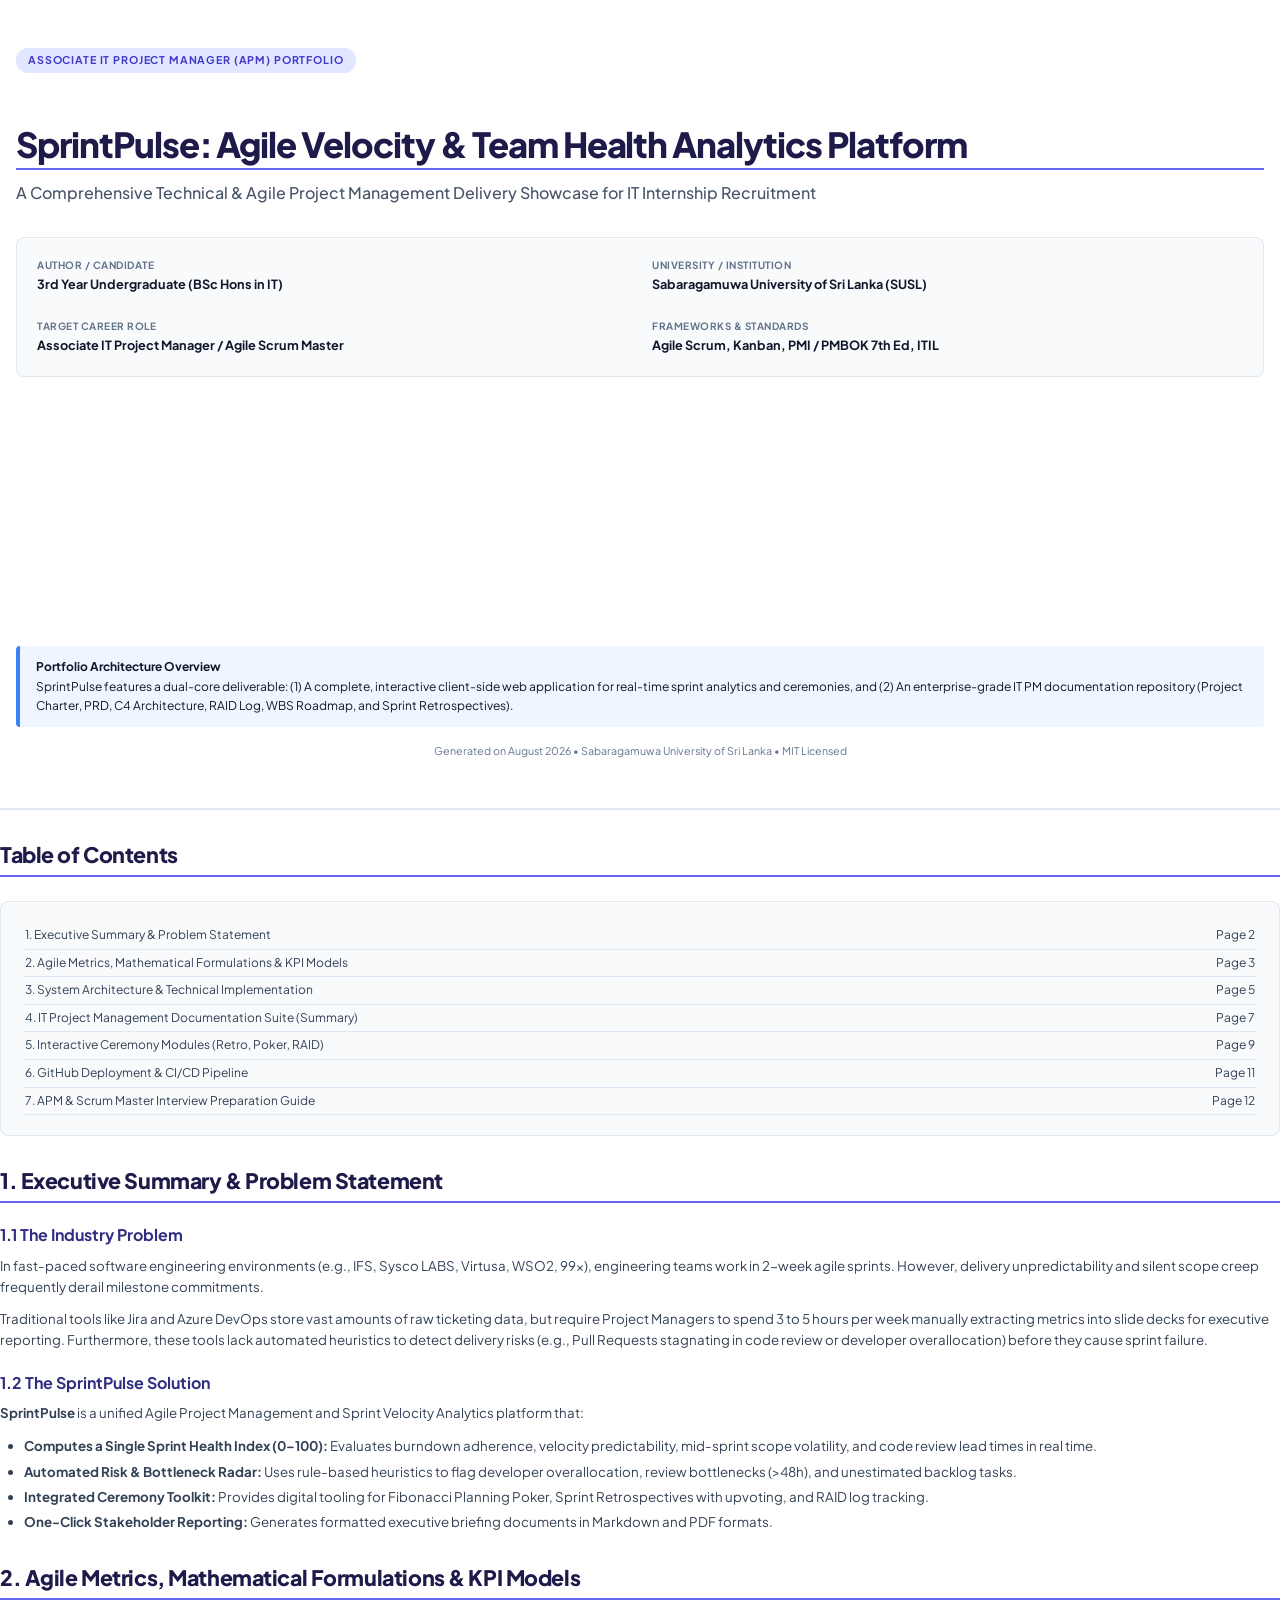
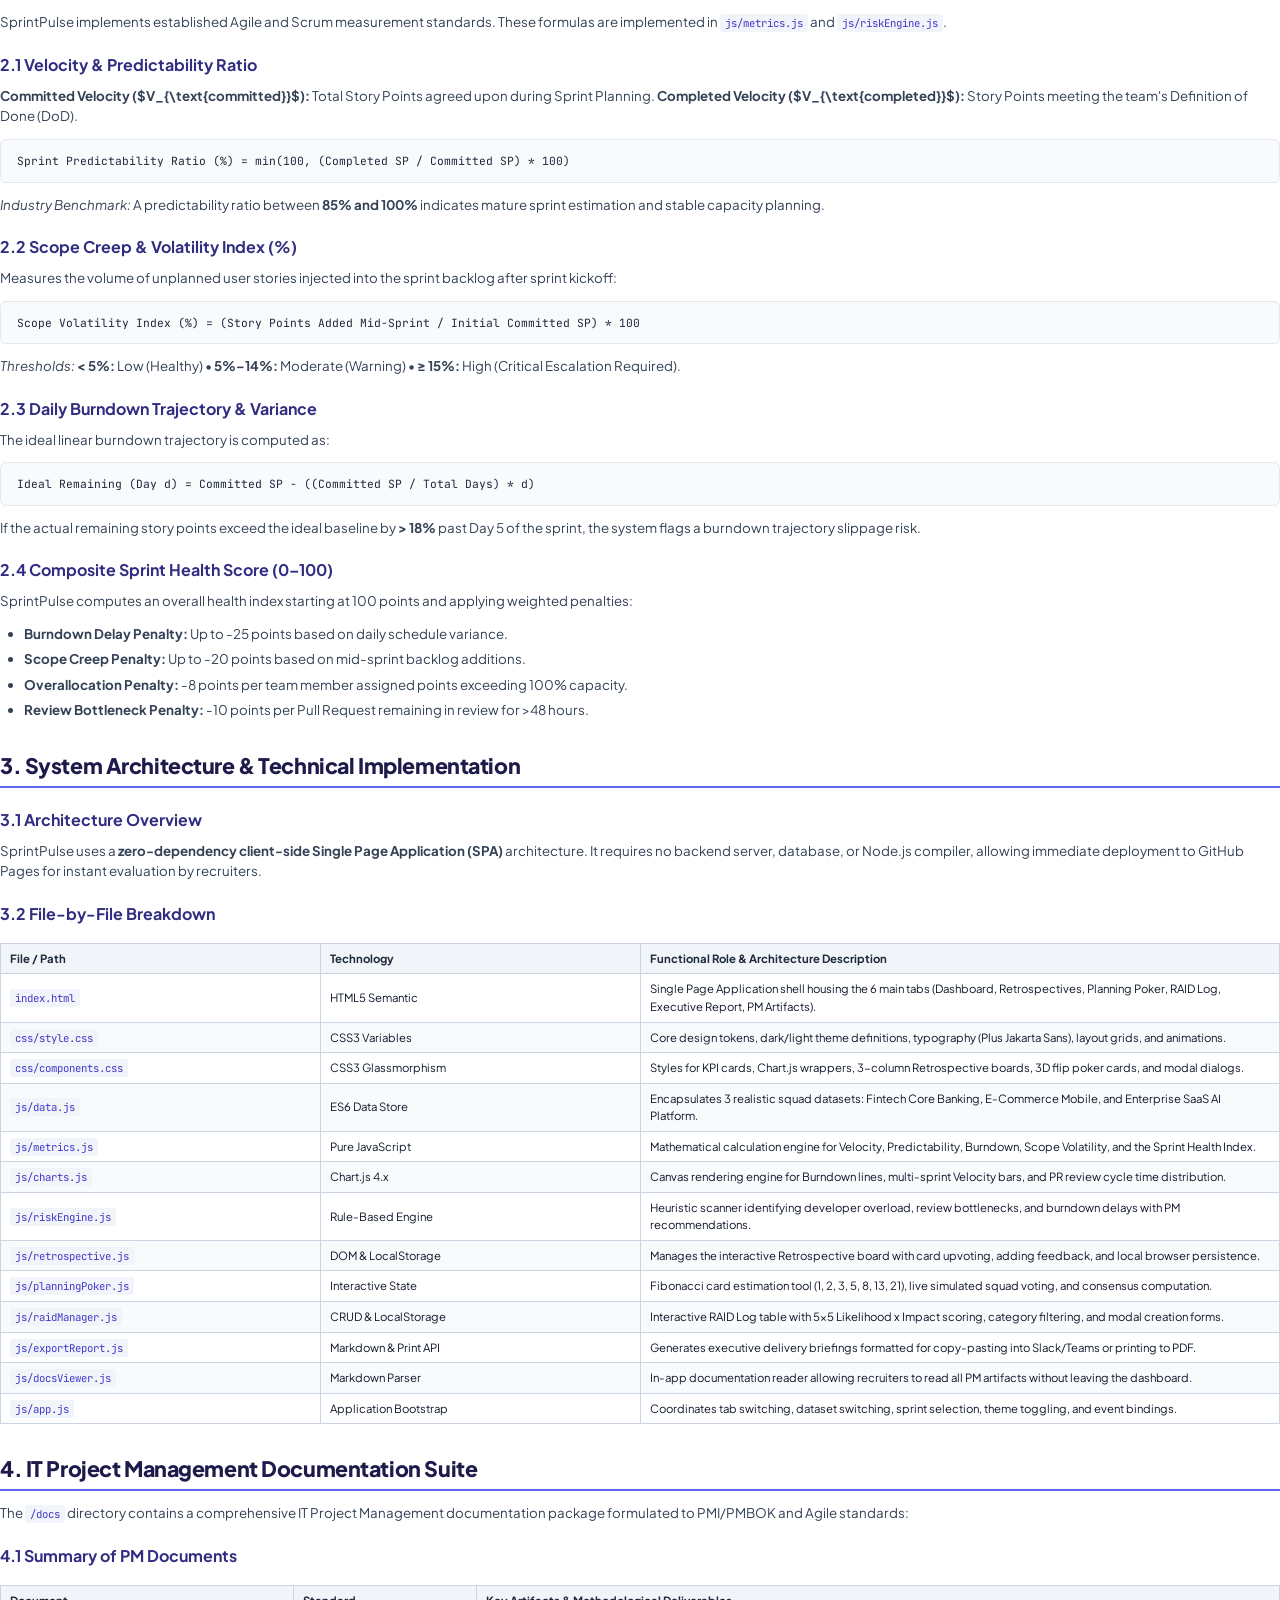
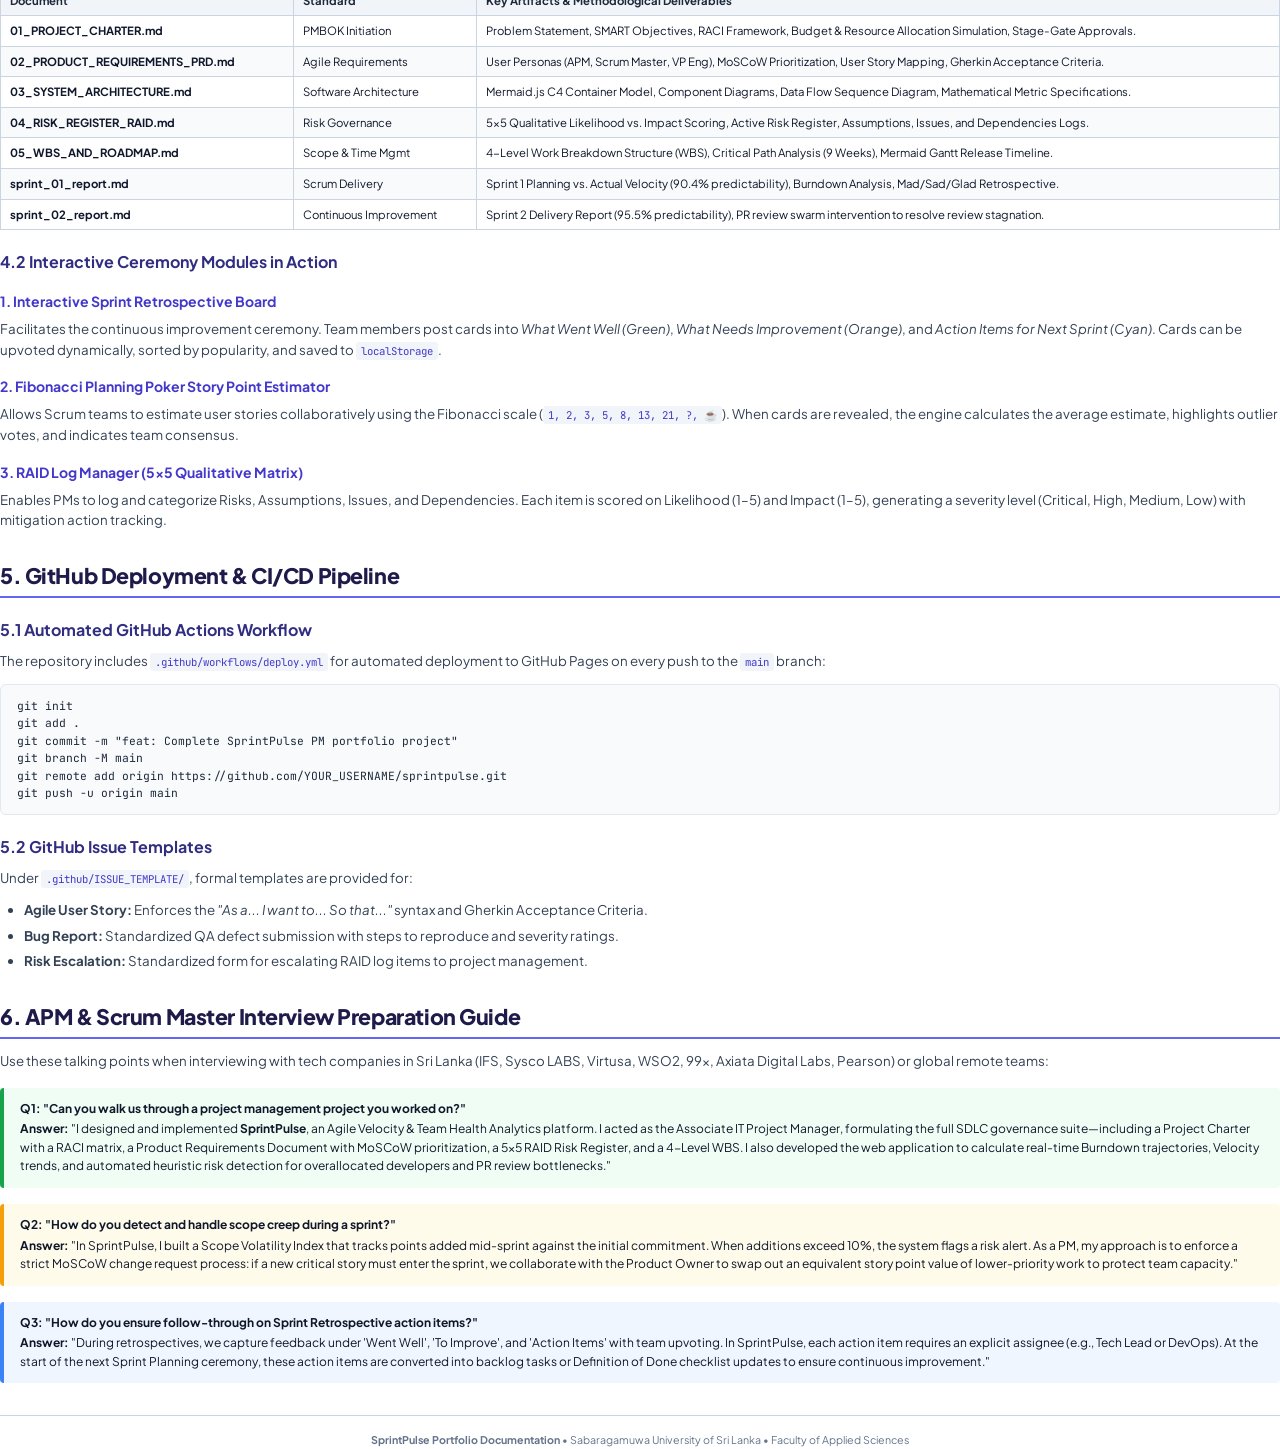
==== SprintPulse_Project_Report.html @ 9519409d "Initial release of SprintPulse Agile Analytics & PM Documentation Suite" ====
<!DOCTYPE html>
<html lang="en">
<head>
  <meta charset="UTF-8">
  <title>SprintPulse - Complete IT Project Management & Technical Portfolio Report</title>
  <style>
    @import url('https://fonts.googleapis.com/css2?family=Plus+Jakarta+Sans:wght@300;400;500;600;700;800&family=JetBrains+Mono:wght@400;600&display=swap');

    @page {
      size: A4;
      margin: 18mm 16mm 18mm 16mm;
      @bottom-right {
        content: counter(page);
        font-family: 'Plus Jakarta Sans', sans-serif;
        font-size: 8pt;
        color: #64748b;
      }
    }

    * {
      box-sizing: border-box;
      margin: 0;
      padding: 0;
    }

    body {
      font-family: 'Plus Jakarta Sans', -apple-system, BlinkMacSystemFont, 'Segoe UI', Roboto, sans-serif;
      color: #0f172a;
      line-height: 1.55;
      font-size: 10pt;
      background: #ffffff;
    }

    .page-break {
      page-break-before: always;
    }

    /* Cover Page */
    .cover-page {
      min-height: 90vh;
      display: flex;
      flex-direction: column;
      justify-content: space-between;
      padding: 3rem 1rem;
      border-bottom: 2px solid #e2e8f0;
      page-break-after: always;
    }

    .cover-badge {
      display: inline-block;
      background: #e0e7ff;
      color: #4338ca;
      font-weight: 700;
      font-size: 8pt;
      padding: 4px 12px;
      border-radius: 12px;
      text-transform: uppercase;
      letter-spacing: 0.08em;
      margin-bottom: 1.5rem;
    }

    .cover-title {
      font-size: 26pt;
      font-weight: 800;
      line-height: 1.15;
      color: #1e1b4b;
      margin-bottom: 0.75rem;
      letter-spacing: -0.03em;
    }

    .cover-subtitle {
      font-size: 12pt;
      color: #475569;
      font-weight: 500;
      line-height: 1.4;
      margin-bottom: 2rem;
    }

    .cover-meta-grid {
      display: grid;
      grid-template-columns: 1fr 1fr;
      gap: 1.5rem;
      background: #f8fafc;
      border: 1px solid #e2e8f0;
      border-radius: 8px;
      padding: 1.25rem;
      margin: 2rem 0;
    }

    .meta-item {
      display: flex;
      flex-direction: column;
      gap: 2px;
    }

    .meta-label {
      font-size: 7.5pt;
      color: #64748b;
      text-transform: uppercase;
      font-weight: 700;
      letter-spacing: 0.05em;
    }

    .meta-val {
      font-size: 9.5pt;
      font-weight: 700;
      color: #0f172a;
    }

    /* Headings */
    h1 {
      font-size: 16pt;
      font-weight: 800;
      color: #1e1b4b;
      margin: 1.75rem 0 0.75rem 0;
      border-bottom: 2px solid #6366f1;
      padding-bottom: 4px;
      letter-spacing: -0.02em;
    }

    h2 {
      font-size: 12pt;
      font-weight: 700;
      color: #312e81;
      margin: 1.25rem 0 0.5rem 0;
    }

    h3 {
      font-size: 10.5pt;
      font-weight: 700;
      color: #4338ca;
      margin: 1rem 0 0.4rem 0;
    }

    p {
      margin-bottom: 0.75rem;
      color: #334155;
    }

    ul, ol {
      margin-left: 1.5rem;
      margin-bottom: 0.75rem;
      color: #334155;
    }

    li {
      margin-bottom: 0.3rem;
    }

    /* Tables */
    table {
      width: 100%;
      border-collapse: collapse;
      margin: 1rem 0;
      font-size: 8.5pt;
    }

    th, td {
      border: 1px solid #cbd5e1;
      padding: 6px 9px;
      text-align: left;
    }

    th {
      background-color: #f1f5f9;
      color: #1e293b;
      font-weight: 700;
    }

    tr:nth-child(even) td {
      background-color: #f8fafc;
    }

    /* Callout Boxes */
    .callout {
      background: #f0fdf4;
      border-left: 4px solid #16a34a;
      padding: 0.75rem 1rem;
      border-radius: 4px;
      margin: 1rem 0;
      font-size: 9pt;
    }

    .callout.info {
      background: #eff6ff;
      border-left-color: #3b82f6;
    }

    .callout.warning {
      background: #fffbeb;
      border-left-color: #f59e0b;
    }

    .callout-title {
      font-weight: 700;
      color: #0f172a;
      margin-bottom: 2px;
    }

    /* Code & Formulas */
    code {
      font-family: 'JetBrains Mono', monospace;
      background: #f1f5f9;
      padding: 2px 5px;
      border-radius: 3px;
      font-size: 8pt;
      color: #4338ca;
    }

    .formula-box {
      background: #f8fafc;
      border: 1px solid #e2e8f0;
      border-radius: 6px;
      padding: 0.75rem 1rem;
      margin: 0.75rem 0;
      font-family: 'JetBrains Mono', monospace;
      font-size: 8.5pt;
      color: #1e293b;
    }

    .toc {
      background: #f8fafc;
      border: 1px solid #e2e8f0;
      border-radius: 8px;
      padding: 1.25rem 1.5rem;
      margin: 1.5rem 0;
    }

    .toc-item {
      display: flex;
      justify-content: space-between;
      padding: 4px 0;
      border-bottom: 1px dotted #cbd5e1;
      font-size: 9pt;
      color: #334155;
    }
  </style>
</head>
<body>

  <!-- ===================================================================
       COVER PAGE
       =================================================================== -->
  <div class="cover-page">
    <div>
      <span class="cover-badge">Associate IT Project Manager (APM) Portfolio</span>
      <h1 class="cover-title">SprintPulse: Agile Velocity &amp; Team Health Analytics Platform</h1>
      <div class="cover-subtitle">
        A Comprehensive Technical &amp; Agile Project Management Delivery Showcase for IT Internship Recruitment
      </div>

      <div class="cover-meta-grid">
        <div class="meta-item">
          <span class="meta-label">Author / Candidate</span>
          <span class="meta-val">3rd Year Undergraduate (BSc Hons in IT)</span>
        </div>
        <div class="meta-item">
          <span class="meta-label">University / Institution</span>
          <span class="meta-val">Sabaragamuwa University of Sri Lanka (SUSL)</span>
        </div>
        <div class="meta-item">
          <span class="meta-label">Target Career Role</span>
          <span class="meta-val">Associate IT Project Manager / Agile Scrum Master</span>
        </div>
        <div class="meta-item">
          <span class="meta-label">Frameworks &amp; Standards</span>
          <span class="meta-val">Agile Scrum, Kanban, PMI / PMBOK 7th Ed, ITIL</span>
        </div>
      </div>
    </div>

    <div>
      <div class="callout info">
        <div class="callout-title">Portfolio Architecture Overview</div>
        SprintPulse features a dual-core deliverable: (1) A complete, interactive client-side web application for real-time sprint analytics and ceremonies, and (2) An enterprise-grade IT PM documentation repository (Project Charter, PRD, C4 Architecture, RAID Log, WBS Roadmap, and Sprint Retrospectives).
      </div>
      <div style="font-size: 8pt; color: #64748b; margin-top: 1rem; text-align: center;">
        Generated on August 2026 &bull; Sabaragamuwa University of Sri Lanka &bull; MIT Licensed
      </div>
    </div>
  </div>

  <!-- ===================================================================
       TABLE OF CONTENTS
       =================================================================== -->
  <h1>Table of Contents</h1>
  <div class="toc">
    <div class="toc-item"><span>1. Executive Summary &amp; Problem Statement</span><span>Page 2</span></div>
    <div class="toc-item"><span>2. Agile Metrics, Mathematical Formulations &amp; KPI Models</span><span>Page 3</span></div>
    <div class="toc-item"><span>3. System Architecture &amp; Technical Implementation</span><span>Page 5</span></div>
    <div class="toc-item"><span>4. IT Project Management Documentation Suite (Summary)</span><span>Page 7</span></div>
    <div class="toc-item"><span>5. Interactive Ceremony Modules (Retro, Poker, RAID)</span><span>Page 9</span></div>
    <div class="toc-item"><span>6. GitHub Deployment &amp; CI/CD Pipeline</span><span>Page 11</span></div>
    <div class="toc-item"><span>7. APM &amp; Scrum Master Interview Preparation Guide</span><span>Page 12</span></div>
  </div>

  <!-- ===================================================================
       SECTION 1: EXECUTIVE SUMMARY
       =================================================================== -->
  <h1>1. Executive Summary &amp; Problem Statement</h1>
  
  <h2>1.1 The Industry Problem</h2>
  <p>
    In fast-paced software engineering environments (e.g., IFS, Sysco LABS, Virtusa, WSO2, 99x), engineering teams work in 2-week agile sprints. However, delivery unpredictability and silent scope creep frequently derail milestone commitments.
  </p>
  <p>
    Traditional tools like Jira and Azure DevOps store vast amounts of raw ticketing data, but require Project Managers to spend 3 to 5 hours per week manually extracting metrics into slide decks for executive reporting. Furthermore, these tools lack automated heuristics to detect delivery risks (e.g., Pull Requests stagnating in code review or developer overallocation) before they cause sprint failure.
  </p>

  <h2>1.2 The SprintPulse Solution</h2>
  <p>
    <strong>SprintPulse</strong> is a unified Agile Project Management and Sprint Velocity Analytics platform that:
  </p>
  <ul>
    <li><strong>Computes a Single Sprint Health Index (0–100):</strong> Evaluates burndown adherence, velocity predictability, mid-sprint scope volatility, and code review lead times in real time.</li>
    <li><strong>Automated Risk &amp; Bottleneck Radar:</strong> Uses rule-based heuristics to flag developer overallocation, review bottlenecks (&gt;48h), and unestimated backlog tasks.</li>
    <li><strong>Integrated Ceremony Toolkit:</strong> Provides digital tooling for Fibonacci Planning Poker, Sprint Retrospectives with upvoting, and RAID log tracking.</li>
    <li><strong>One-Click Stakeholder Reporting:</strong> Generates formatted executive briefing documents in Markdown and PDF formats.</li>
  </ul>

  <!-- ===================================================================
       SECTION 2: METRICS & MATHEMATICAL FORMULATIONS
       =================================================================== -->
  <div class="page-break"></div>
  <h1>2. Agile Metrics, Mathematical Formulations &amp; KPI Models</h1>
  <p>
    SprintPulse implements established Agile and Scrum measurement standards. These formulas are implemented in <code>js/metrics.js</code> and <code>js/riskEngine.js</code>.
  </p>

  <h2>2.1 Velocity &amp; Predictability Ratio</h2>
  <p>
    <strong>Committed Velocity ($V_{\text{committed}}$):</strong> Total Story Points agreed upon during Sprint Planning.  
    <strong>Completed Velocity ($V_{\text{completed}}$):</strong> Story Points meeting the team's Definition of Done (DoD).
  </p>
  <div class="formula-box">
    Sprint Predictability Ratio (%) = min(100, (Completed SP / Committed SP) * 100)
  </div>
  <p>
    <em>Industry Benchmark:</em> A predictability ratio between <strong>85% and 100%</strong> indicates mature sprint estimation and stable capacity planning.
  </p>

  <h2>2.2 Scope Creep &amp; Volatility Index (%)</h2>
  <p>
    Measures the volume of unplanned user stories injected into the sprint backlog after sprint kickoff:
  </p>
  <div class="formula-box">
    Scope Volatility Index (%) = (Story Points Added Mid-Sprint / Initial Committed SP) * 100
  </div>
  <p>
    <em>Thresholds:</em> 
    <strong>&lt; 5%:</strong> Low (Healthy) &bull; 
    <strong>5%–14%:</strong> Moderate (Warning) &bull; 
    <strong>&ge; 15%:</strong> High (Critical Escalation Required).
  </p>

  <h2>2.3 Daily Burndown Trajectory &amp; Variance</h2>
  <p>
    The ideal linear burndown trajectory is computed as:
  </p>
  <div class="formula-box">
    Ideal Remaining (Day d) = Committed SP - ((Committed SP / Total Days) * d)
  </div>
  <p>
    If the actual remaining story points exceed the ideal baseline by <strong>&gt; 18%</strong> past Day 5 of the sprint, the system flags a burndown trajectory slippage risk.
  </p>

  <h2>2.4 Composite Sprint Health Score (0–100)</h2>
  <p>
    SprintPulse computes an overall health index starting at 100 points and applying weighted penalties:
  </p>
  <ul>
    <li><strong>Burndown Delay Penalty:</strong> Up to -25 points based on daily schedule variance.</li>
    <li><strong>Scope Creep Penalty:</strong> Up to -20 points based on mid-sprint backlog additions.</li>
    <li><strong>Overallocation Penalty:</strong> -8 points per team member assigned points exceeding 100% capacity.</li>
    <li><strong>Review Bottleneck Penalty:</strong> -10 points per Pull Request remaining in review for &gt;48 hours.</li>
  </ul>

  <!-- ===================================================================
       SECTION 3: SYSTEM ARCHITECTURE & CODEBASE DESIGN
       =================================================================== -->
  <div class="page-break"></div>
  <h1>3. System Architecture &amp; Technical Implementation</h1>

  <h2>3.1 Architecture Overview</h2>
  <p>
    SprintPulse uses a <strong>zero-dependency client-side Single Page Application (SPA)</strong> architecture. It requires no backend server, database, or Node.js compiler, allowing immediate deployment to GitHub Pages for instant evaluation by recruiters.
  </p>

  <h2>3.2 File-by-File Breakdown</h2>
  <table>
    <thead>
      <tr>
        <th style="width: 25%;">File / Path</th>
        <th style="width: 25%;">Technology</th>
        <th>Functional Role &amp; Architecture Description</th>
      </tr>
    </thead>
    <tbody>
      <tr>
        <td><code>index.html</code></td>
        <td>HTML5 Semantic</td>
        <td>Single Page Application shell housing the 6 main tabs (Dashboard, Retrospectives, Planning Poker, RAID Log, Executive Report, PM Artifacts).</td>
      </tr>
      <tr>
        <td><code>css/style.css</code></td>
        <td>CSS3 Variables</td>
        <td>Core design tokens, dark/light theme definitions, typography (Plus Jakarta Sans), layout grids, and animations.</td>
      </tr>
      <tr>
        <td><code>css/components.css</code></td>
        <td>CSS3 Glassmorphism</td>
        <td>Styles for KPI cards, Chart.js wrappers, 3-column Retrospective boards, 3D flip poker cards, and modal dialogs.</td>
      </tr>
      <tr>
        <td><code>js/data.js</code></td>
        <td>ES6 Data Store</td>
        <td>Encapsulates 3 realistic squad datasets: Fintech Core Banking, E-Commerce Mobile, and Enterprise SaaS AI Platform.</td>
      </tr>
      <tr>
        <td><code>js/metrics.js</code></td>
        <td>Pure JavaScript</td>
        <td>Mathematical calculation engine for Velocity, Predictability, Burndown, Scope Volatility, and the Sprint Health Index.</td>
      </tr>
      <tr>
        <td><code>js/charts.js</code></td>
        <td>Chart.js 4.x</td>
        <td>Canvas rendering engine for Burndown lines, multi-sprint Velocity bars, and PR review cycle time distribution.</td>
      </tr>
      <tr>
        <td><code>js/riskEngine.js</code></td>
        <td>Rule-Based Engine</td>
        <td>Heuristic scanner identifying developer overload, review bottlenecks, and burndown delays with PM recommendations.</td>
      </tr>
      <tr>
        <td><code>js/retrospective.js</code></td>
        <td>DOM &amp; LocalStorage</td>
        <td>Manages the interactive Retrospective board with card upvoting, adding feedback, and local browser persistence.</td>
      </tr>
      <tr>
        <td><code>js/planningPoker.js</code></td>
        <td>Interactive State</td>
        <td>Fibonacci card estimation tool (1, 2, 3, 5, 8, 13, 21), live simulated squad voting, and consensus computation.</td>
      </tr>
      <tr>
        <td><code>js/raidManager.js</code></td>
        <td>CRUD &amp; LocalStorage</td>
        <td>Interactive RAID Log table with 5x5 Likelihood x Impact scoring, category filtering, and modal creation forms.</td>
      </tr>
      <tr>
        <td><code>js/exportReport.js</code></td>
        <td>Markdown &amp; Print API</td>
        <td>Generates executive delivery briefings formatted for copy-pasting into Slack/Teams or printing to PDF.</td>
      </tr>
      <tr>
        <td><code>js/docsViewer.js</code></td>
        <td>Markdown Parser</td>
        <td>In-app documentation reader allowing recruiters to read all PM artifacts without leaving the dashboard.</td>
      </tr>
      <tr>
        <td><code>js/app.js</code></td>
        <td>Application Bootstrap</td>
        <td>Coordinates tab switching, dataset switching, sprint selection, theme toggling, and event bindings.</td>
      </tr>
    </tbody>
  </table>

  <!-- ===================================================================
       SECTION 4: PM DOCUMENTATION SUITE
       =================================================================== -->
  <div class="page-break"></div>
  <h1>4. IT Project Management Documentation Suite</h1>
  <p>
    The <code>/docs</code> directory contains a comprehensive IT Project Management documentation package formulated to PMI/PMBOK and Agile standards:
  </p>

  <h2>4.1 Summary of PM Documents</h2>
  <table>
    <thead>
      <tr>
        <th>Document</th>
        <th>Standard</th>
        <th>Key Artifacts &amp; Methodological Deliverables</th>
      </tr>
    </thead>
    <tbody>
      <tr>
        <td><strong>01_PROJECT_CHARTER.md</strong></td>
        <td>PMBOK Initiation</td>
        <td>Problem Statement, SMART Objectives, RACI Framework, Budget &amp; Resource Allocation Simulation, Stage-Gate Approvals.</td>
      </tr>
      <tr>
        <td><strong>02_PRODUCT_REQUIREMENTS_PRD.md</strong></td>
        <td>Agile Requirements</td>
        <td>User Personas (APM, Scrum Master, VP Eng), MoSCoW Prioritization, User Story Mapping, Gherkin Acceptance Criteria.</td>
      </tr>
      <tr>
        <td><strong>03_SYSTEM_ARCHITECTURE.md</strong></td>
        <td>Software Architecture</td>
        <td>Mermaid.js C4 Container Model, Component Diagrams, Data Flow Sequence Diagram, Mathematical Metric Specifications.</td>
      </tr>
      <tr>
        <td><strong>04_RISK_REGISTER_RAID.md</strong></td>
        <td>Risk Governance</td>
        <td>5x5 Qualitative Likelihood vs. Impact Scoring, Active Risk Register, Assumptions, Issues, and Dependencies Logs.</td>
      </tr>
      <tr>
        <td><strong>05_WBS_AND_ROADMAP.md</strong></td>
        <td>Scope &amp; Time Mgmt</td>
        <td>4-Level Work Breakdown Structure (WBS), Critical Path Analysis (9 Weeks), Mermaid Gantt Release Timeline.</td>
      </tr>
      <tr>
        <td><strong>sprint_01_report.md</strong></td>
        <td>Scrum Delivery</td>
        <td>Sprint 1 Planning vs. Actual Velocity (90.4% predictability), Burndown Analysis, Mad/Sad/Glad Retrospective.</td>
      </tr>
      <tr>
        <td><strong>sprint_02_report.md</strong></td>
        <td>Continuous Improvement</td>
        <td>Sprint 2 Delivery Report (95.5% predictability), PR review swarm intervention to resolve review stagnation.</td>
      </tr>
    </tbody>
  </table>

  <!-- ===================================================================
       SECTION 5: INTERACTIVE CEREMONY MODULES
       =================================================================== -->
  <h2>4.2 Interactive Ceremony Modules in Action</h2>
  
  <h3>1. Interactive Sprint Retrospective Board</h3>
  <p>
    Facilitates the continuous improvement ceremony. Team members post cards into <em>What Went Well (Green)</em>, <em>What Needs Improvement (Orange)</em>, and <em>Action Items for Next Sprint (Cyan)</em>. Cards can be upvoted dynamically, sorted by popularity, and saved to <code>localStorage</code>.
  </p>

  <h3>2. Fibonacci Planning Poker Story Point Estimator</h3>
  <p>
    Allows Scrum teams to estimate user stories collaboratively using the Fibonacci scale (<code>1, 2, 3, 5, 8, 13, 21, ?, ☕</code>). When cards are revealed, the engine calculates the average estimate, highlights outlier votes, and indicates team consensus.
  </p>

  <h3>3. RAID Log Manager (5x5 Qualitative Matrix)</h3>
  <p>
    Enables PMs to log and categorize Risks, Assumptions, Issues, and Dependencies. Each item is scored on Likelihood (1–5) and Impact (1–5), generating a severity level (Critical, High, Medium, Low) with mitigation action tracking.
  </p>

  <!-- ===================================================================
       SECTION 6: GITHUB DEPLOYMENT & CI/CD
       =================================================================== -->
  <div class="page-break"></div>
  <h1>5. GitHub Deployment &amp; CI/CD Pipeline</h1>

  <h2>5.1 Automated GitHub Actions Workflow</h2>
  <p>
    The repository includes <code>.github/workflows/deploy.yml</code> for automated deployment to GitHub Pages on every push to the <code>main</code> branch:
  </p>
  <div class="formula-box">
    git init<br>
    git add .<br>
    git commit -m "feat: Complete SprintPulse PM portfolio project"<br>
    git branch -M main<br>
    git remote add origin https://github.com/YOUR_USERNAME/sprintpulse.git<br>
    git push -u origin main
  </div>

  <h2>5.2 GitHub Issue Templates</h2>
  <p>
    Under <code>.github/ISSUE_TEMPLATE/</code>, formal templates are provided for:
  </p>
  <ul>
    <li><strong>Agile User Story:</strong> Enforces the <em>"As a... I want to... So that..."</em> syntax and Gherkin Acceptance Criteria.</li>
    <li><strong>Bug Report:</strong> Standardized QA defect submission with steps to reproduce and severity ratings.</li>
    <li><strong>Risk Escalation:</strong> Standardized form for escalating RAID log items to project management.</li>
  </ul>

  <!-- ===================================================================
       SECTION 7: INTERVIEW PREPARATION GUIDE
       =================================================================== -->
  <h1>6. APM &amp; Scrum Master Interview Preparation Guide</h1>
  <p>
    Use these talking points when interviewing with tech companies in Sri Lanka (IFS, Sysco LABS, Virtusa, WSO2, 99x, Axiata Digital Labs, Pearson) or global remote teams:
  </p>

  <div class="callout">
    <div class="callout-title">Q1: "Can you walk us through a project management project you worked on?"</div>
    <strong>Answer:</strong> "I designed and implemented <strong>SprintPulse</strong>, an Agile Velocity &amp; Team Health Analytics platform. I acted as the Associate IT Project Manager, formulating the full SDLC governance suite—including a Project Charter with a RACI matrix, a Product Requirements Document with MoSCoW prioritization, a 5x5 RAID Risk Register, and a 4-Level WBS. I also developed the web application to calculate real-time Burndown trajectories, Velocity trends, and automated heuristic risk detection for overallocated developers and PR review bottlenecks."
  </div>

  <div class="callout warning">
    <div class="callout-title">Q2: "How do you detect and handle scope creep during a sprint?"</div>
    <strong>Answer:</strong> "In SprintPulse, I built a Scope Volatility Index that tracks points added mid-sprint against the initial commitment. When additions exceed 10%, the system flags a risk alert. As a PM, my approach is to enforce a strict MoSCoW change request process: if a new critical story must enter the sprint, we collaborate with the Product Owner to swap out an equivalent story point value of lower-priority work to protect team capacity."
  </div>

  <div class="callout info">
    <div class="callout-title">Q3: "How do you ensure follow-through on Sprint Retrospective action items?"</div>
    <strong>Answer:</strong> "During retrospectives, we capture feedback under 'Went Well', 'To Improve', and 'Action Items' with team upvoting. In SprintPulse, each action item requires an explicit assignee (e.g., Tech Lead or DevOps). At the start of the next Sprint Planning ceremony, these action items are converted into backlog tasks or Definition of Done checklist updates to ensure continuous improvement."
  </div>

  <div style="margin-top: 2rem; border-top: 1px solid #cbd5e1; padding-top: 1rem; font-size: 8pt; color: #64748b; text-align: center;">
    <strong>SprintPulse Portfolio Documentation</strong> &bull; Sabaragamuwa University of Sri Lanka &bull; Faculty of Applied Sciences
  </div>

</body>
</html>
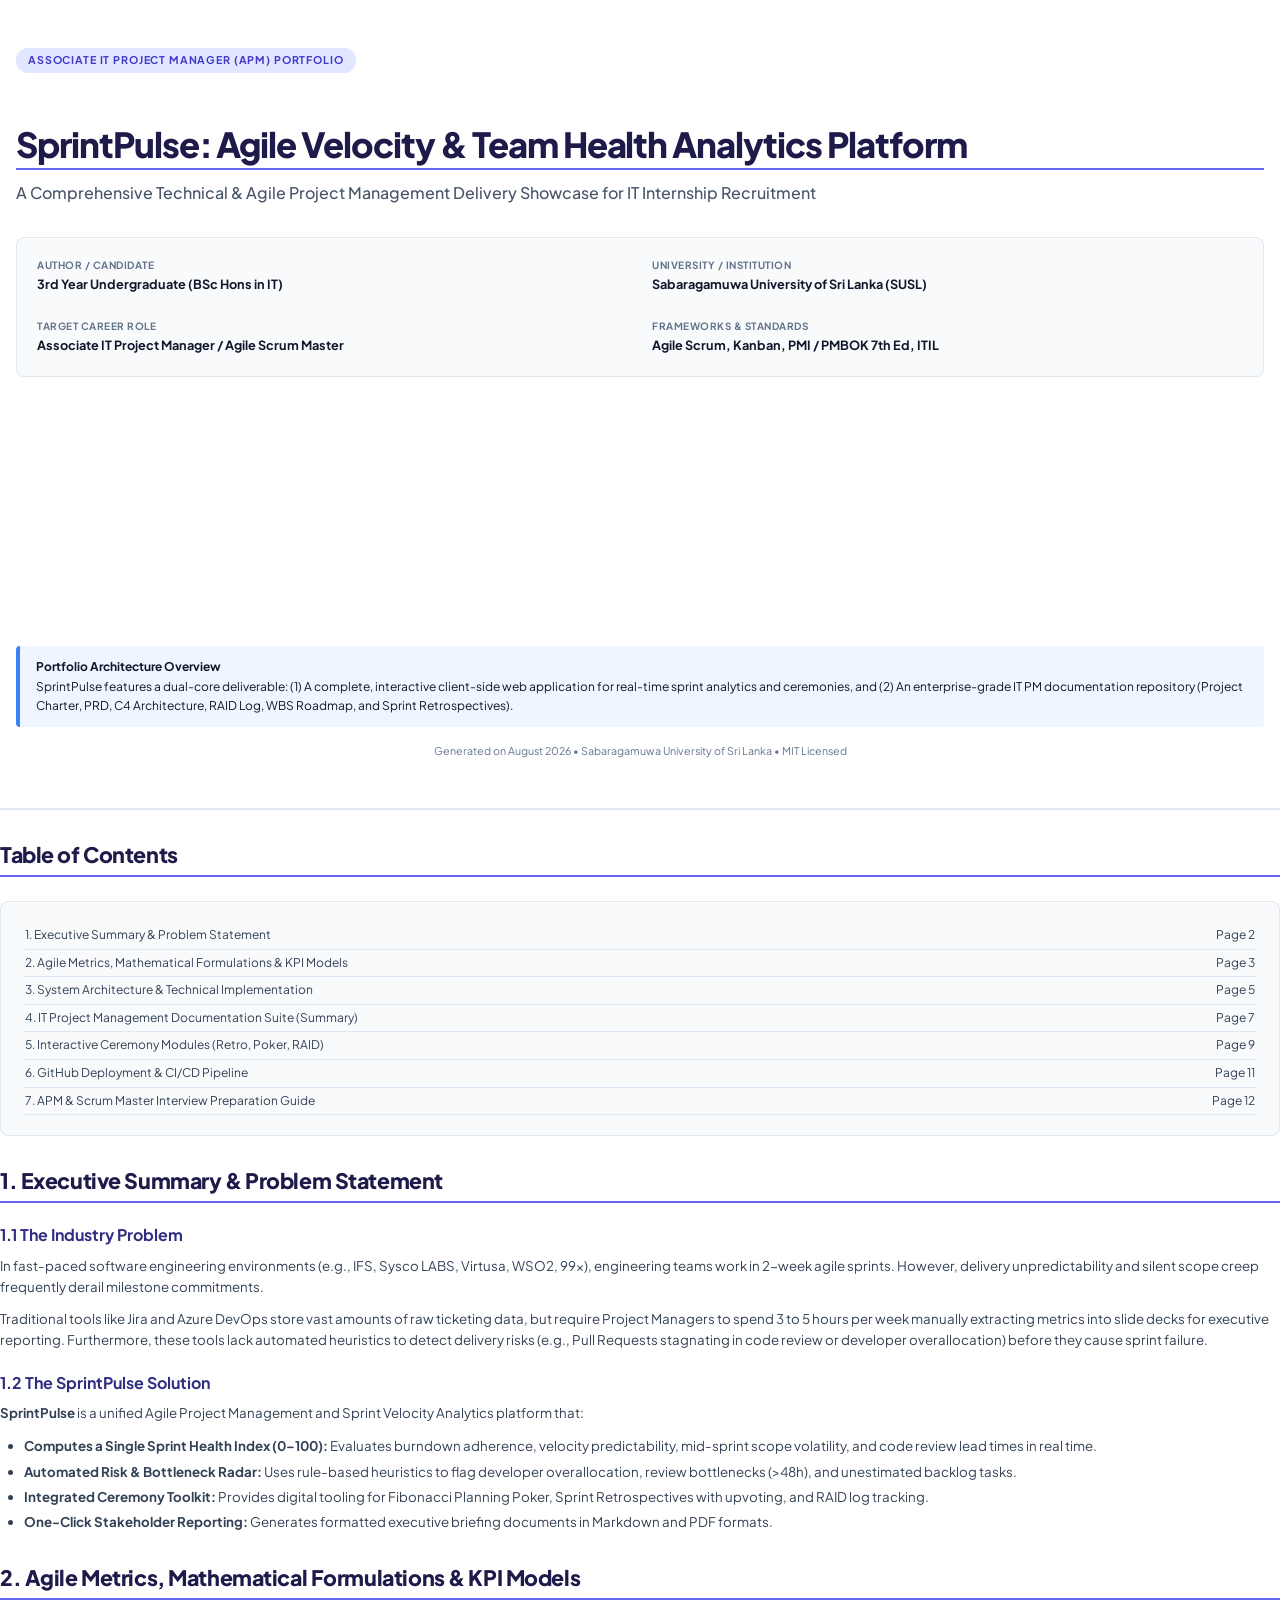
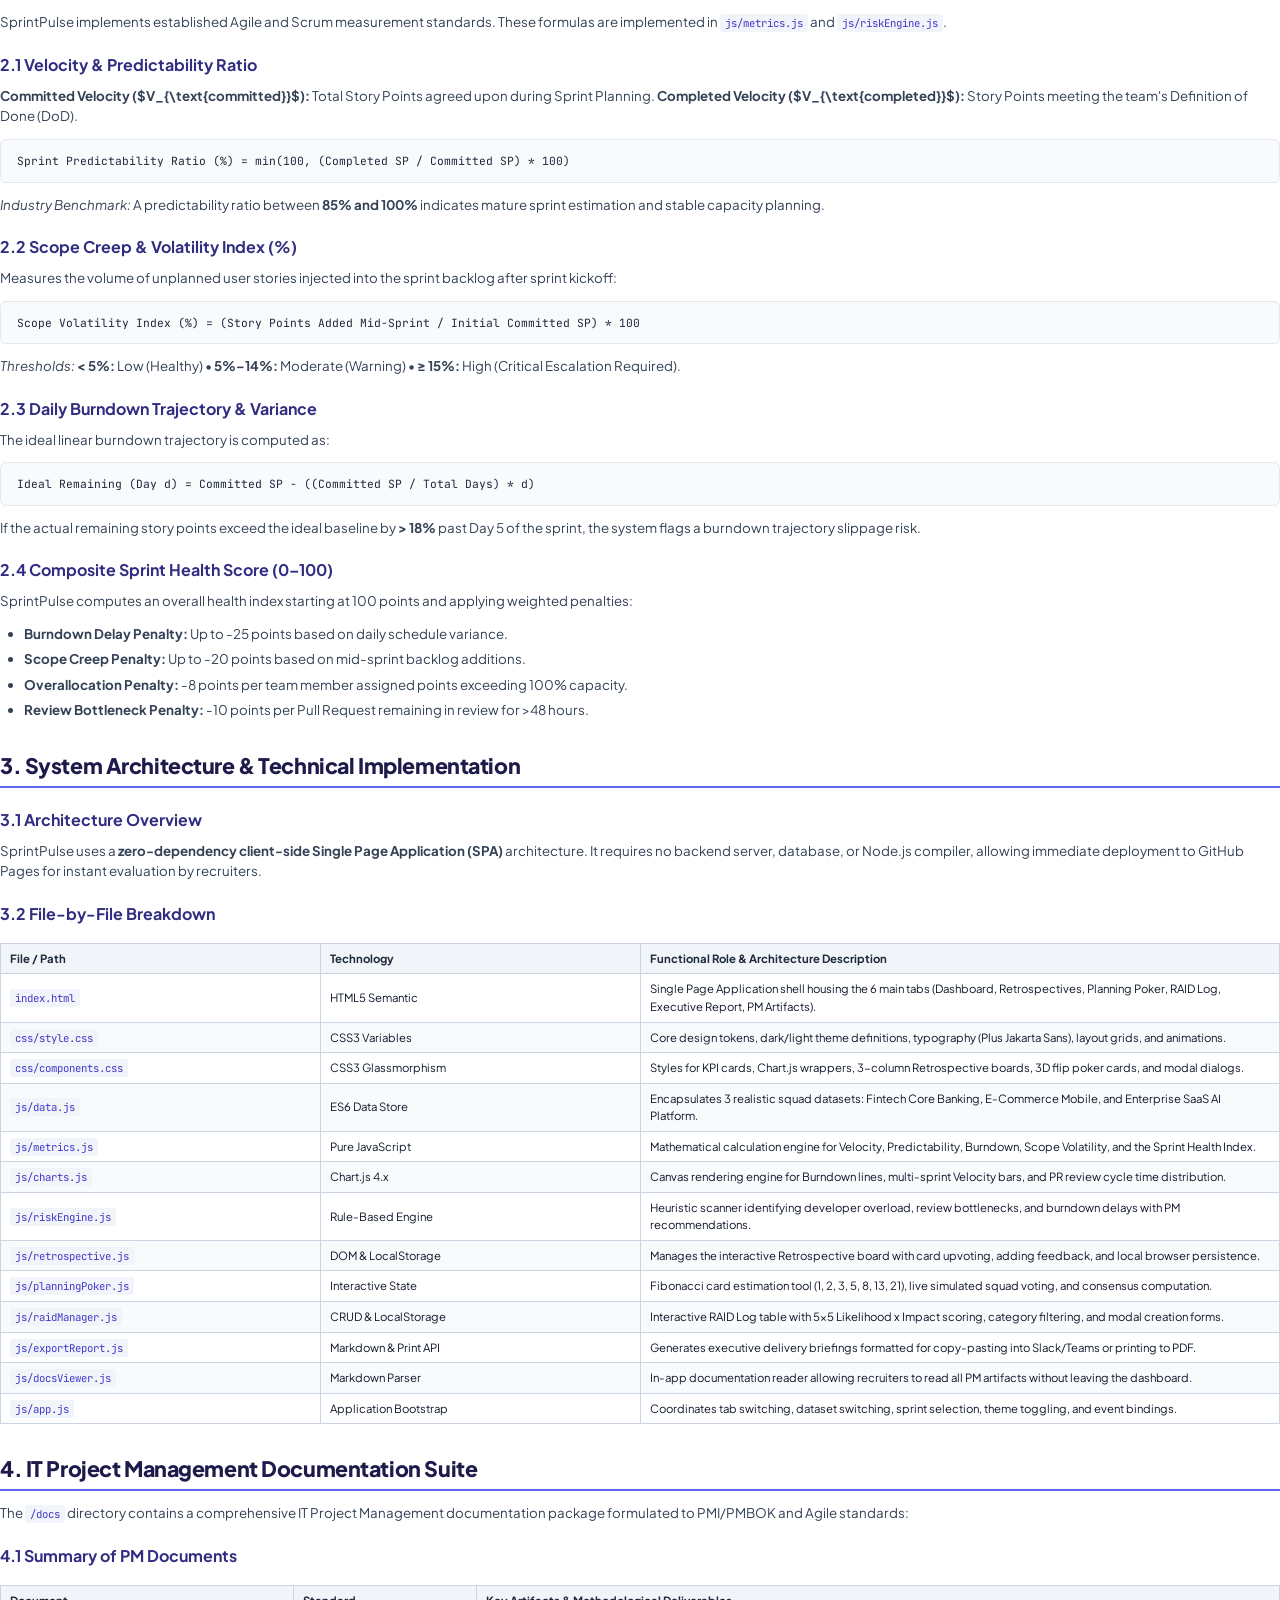
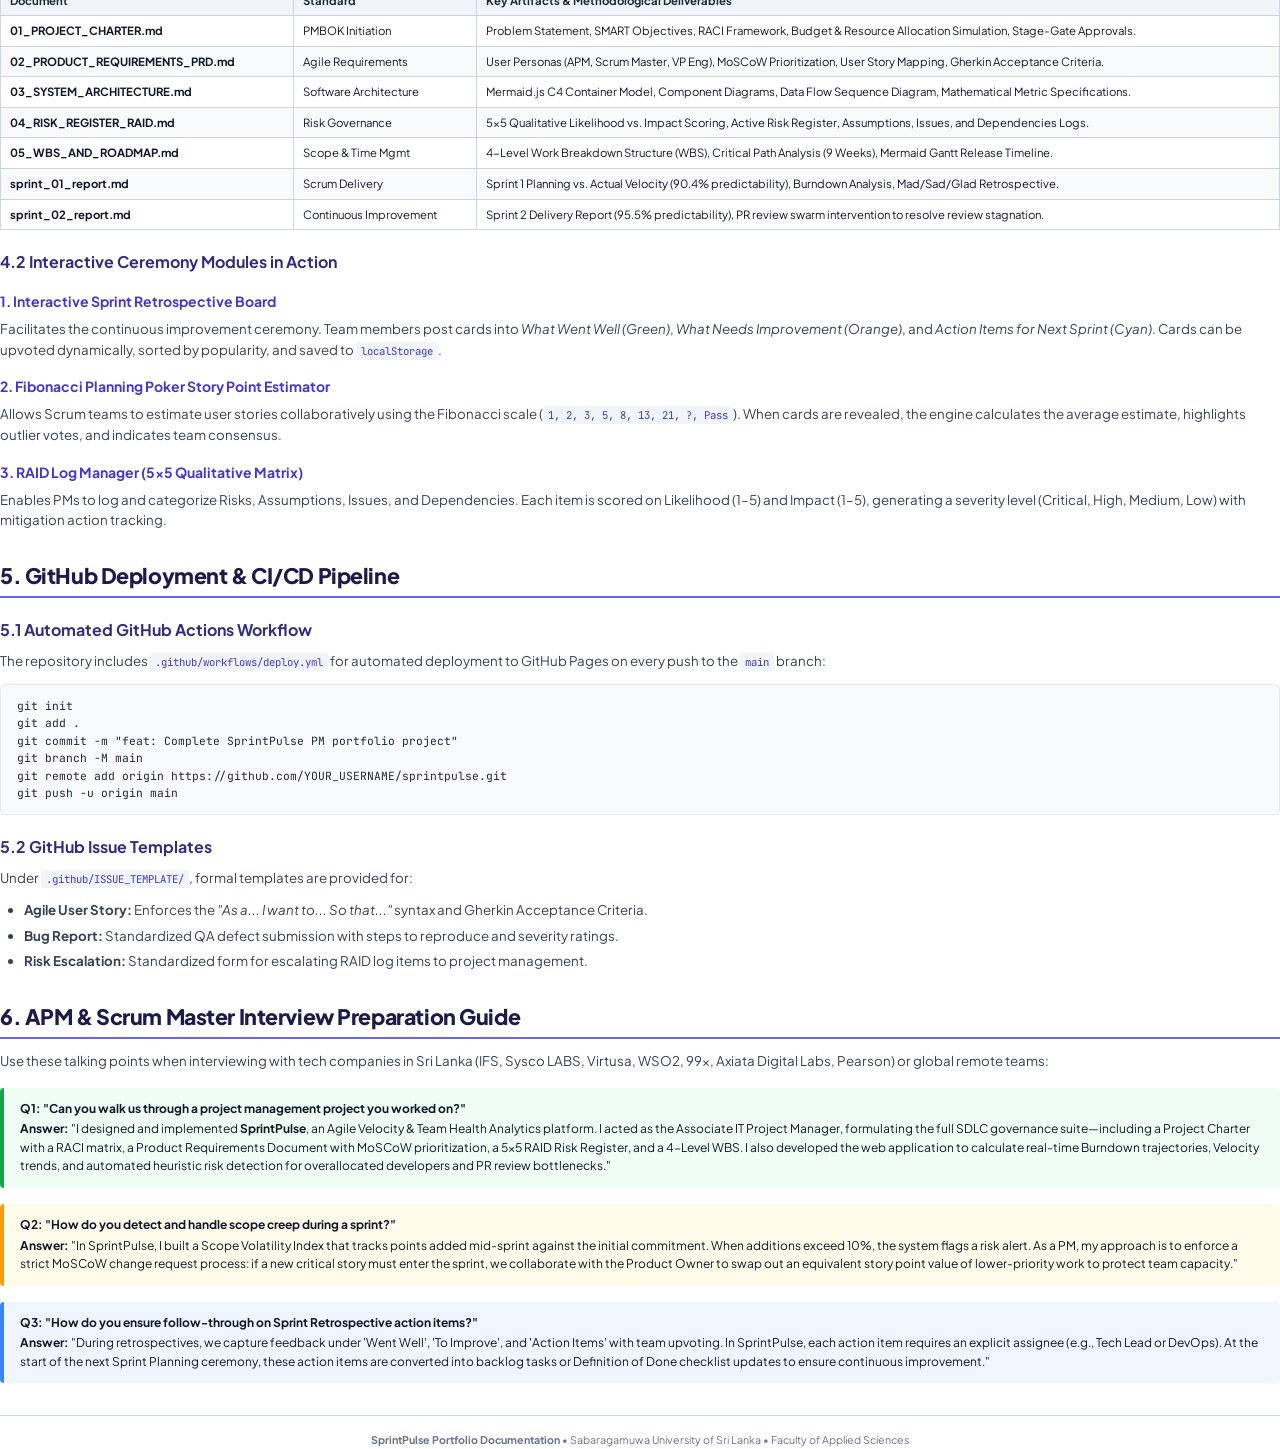
==== commit 02f96657: "Refactor UI styling and typography to replace all emojis with corporate SVG line icons and minimalis" ====
--- a/SprintPulse_Project_Report.html
+++ b/SprintPulse_Project_Report.html
@@ -533,7 +533,7 @@
 
   <h3>2. Fibonacci Planning Poker Story Point Estimator</h3>
   <p>
-    Allows Scrum teams to estimate user stories collaboratively using the Fibonacci scale (<code>1, 2, 3, 5, 8, 13, 21, ?, ☕</code>). When cards are revealed, the engine calculates the average estimate, highlights outlier votes, and indicates team consensus.
+    Allows Scrum teams to estimate user stories collaboratively using the Fibonacci scale (<code>1, 2, 3, 5, 8, 13, 21, ?, Pass</code>). When cards are revealed, the engine calculates the average estimate, highlights outlier votes, and indicates team consensus.
   </p>
 
   <h3>3. RAID Log Manager (5x5 Qualitative Matrix)</h3>
